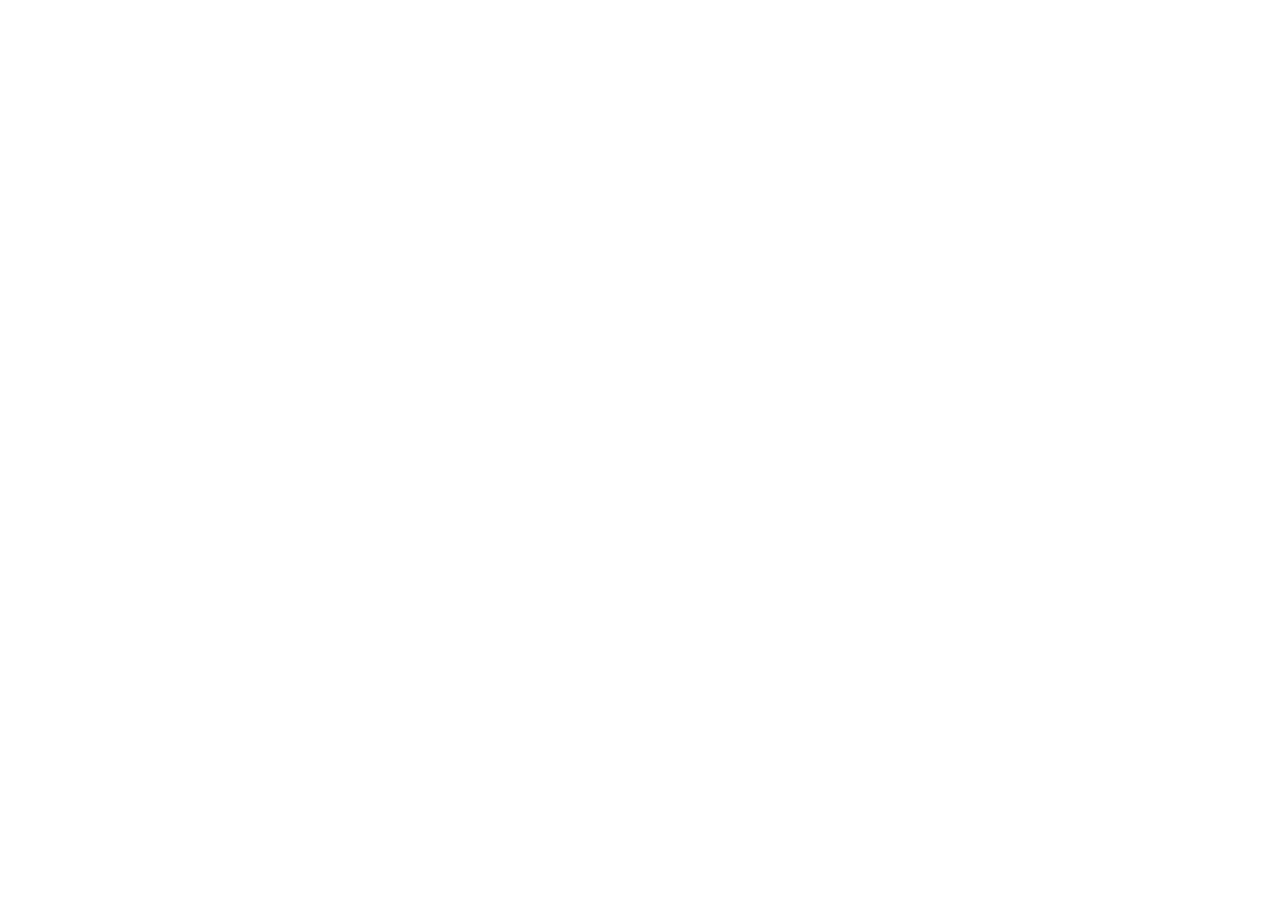
==== index.html @ 35ed0b35 "changes" ====
<!doctype html>
<html lang="en">

<head>
  <meta charset="utf-8">
  <title>Mattie P. Grandstaff's Resume</title>
  <link href="https://cdn.jsdelivr.net/npm/bootstrap@5.3.3/dist/css/bootstrap.min.css" rel="stylesheet"
    integrity="sha384-QWTKZyjpPEjISv5WaRU9OFeRpok6YctnYmDr5pNlyT2bRjXh0JMhjY6hW+ALEwIH" crossorigin="anonymous">
</head>

</div>
<body>



    
<script src="https://cdn.jsdelivr.net/npm/bootstrap@5.3.3/dist/js/bootstrap.bundle.min.js"
  integrity="sha384-YvpcrYf0tY3lHB60NNkmXc5s9fDVZLESaAA55NDzOxhy9GkcIdslK1eN7N6jIeHz"
  crossorigin="anonymous"></script>
</body>

</html>
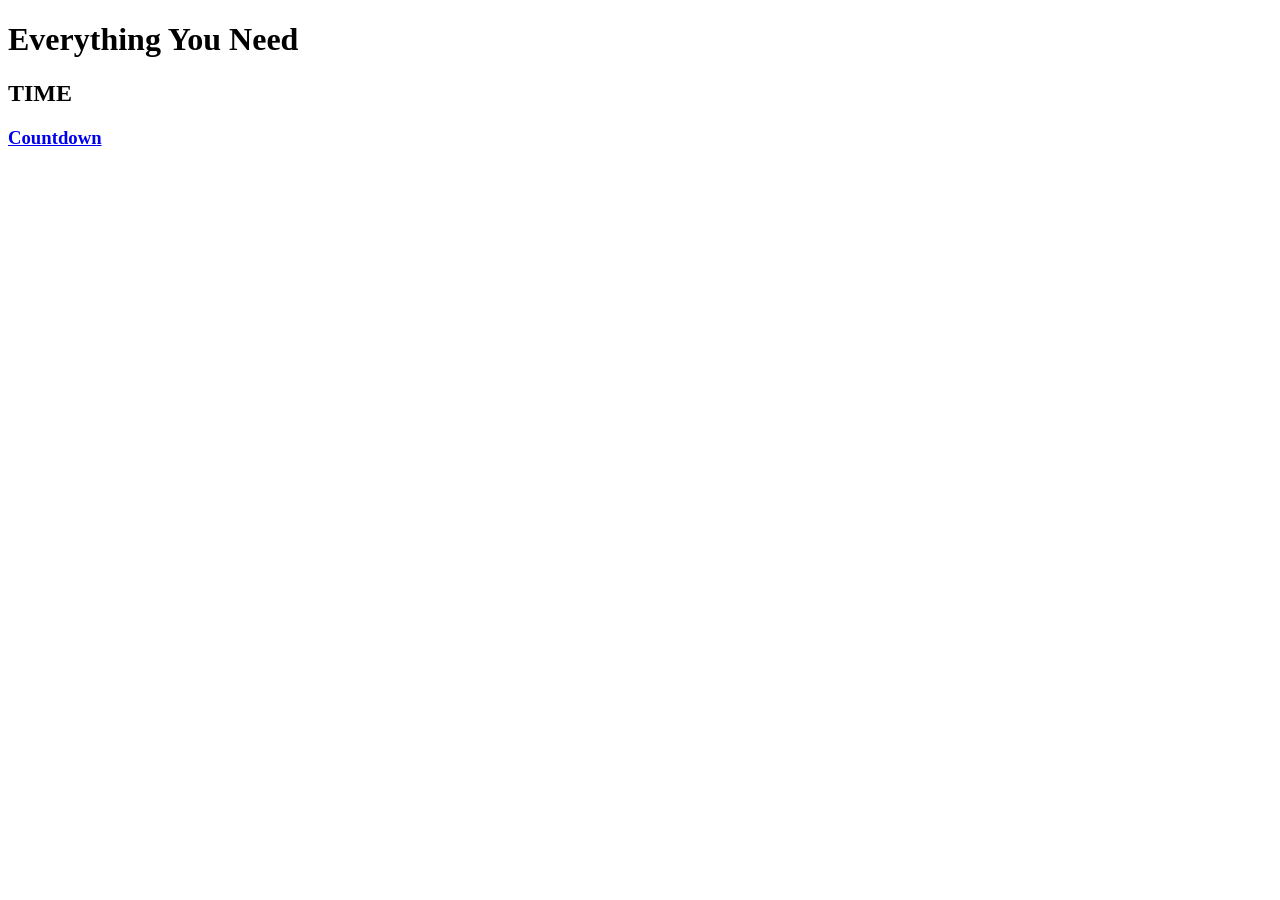
==== commit 8c105cea: "changes" ====
--- a/index.html
+++ b/index.html
@@ -1,22 +1,26 @@
 <!doctype html>
 <html lang="en">
-
-<head>
-  <meta charset="utf-8">
-  <title>Mattie P. Grandstaff's Resume</title>
-  <link href="https://cdn.jsdelivr.net/npm/bootstrap@5.3.3/dist/css/bootstrap.min.css" rel="stylesheet"
-    integrity="sha384-QWTKZyjpPEjISv5WaRU9OFeRpok6YctnYmDr5pNlyT2bRjXh0JMhjY6hW+ALEwIH" crossorigin="anonymous">
-</head>
-
-</div>
-<body>
+  <head>
+    <title>TIME</title>
+    <link rel='stylesheet' href='page-flip.css'>
+    <!--ATTRIBUTIONS: 
+    Code was used from:
+        https://github.com/madureira/pageflip
+                Artists:-->
+  </head>
+  <body>
+    <div class="cssBackgroundImg">
+      <!--loading the image in this division with the parent and child image classes-->
+    </div>
 
 
+    <h1>Everything You Need</h1>
 
-    
-<script src="https://cdn.jsdelivr.net/npm/bootstrap@5.3.3/dist/js/bootstrap.bundle.min.js"
-  integrity="sha384-YvpcrYf0tY3lHB60NNkmXc5s9fDVZLESaAA55NDzOxhy9GkcIdslK1eN7N6jIeHz"
-  crossorigin="anonymous"></script>
-</body>
+    <div class="text">
+      <h2>TIME</h2>
+      <h3><a href="https://www.bigtimer.net/">Countdown</a></h3>
+    </div>
 
+    <script src="assets/js/main.js"></script>
+  </body>
 </html>
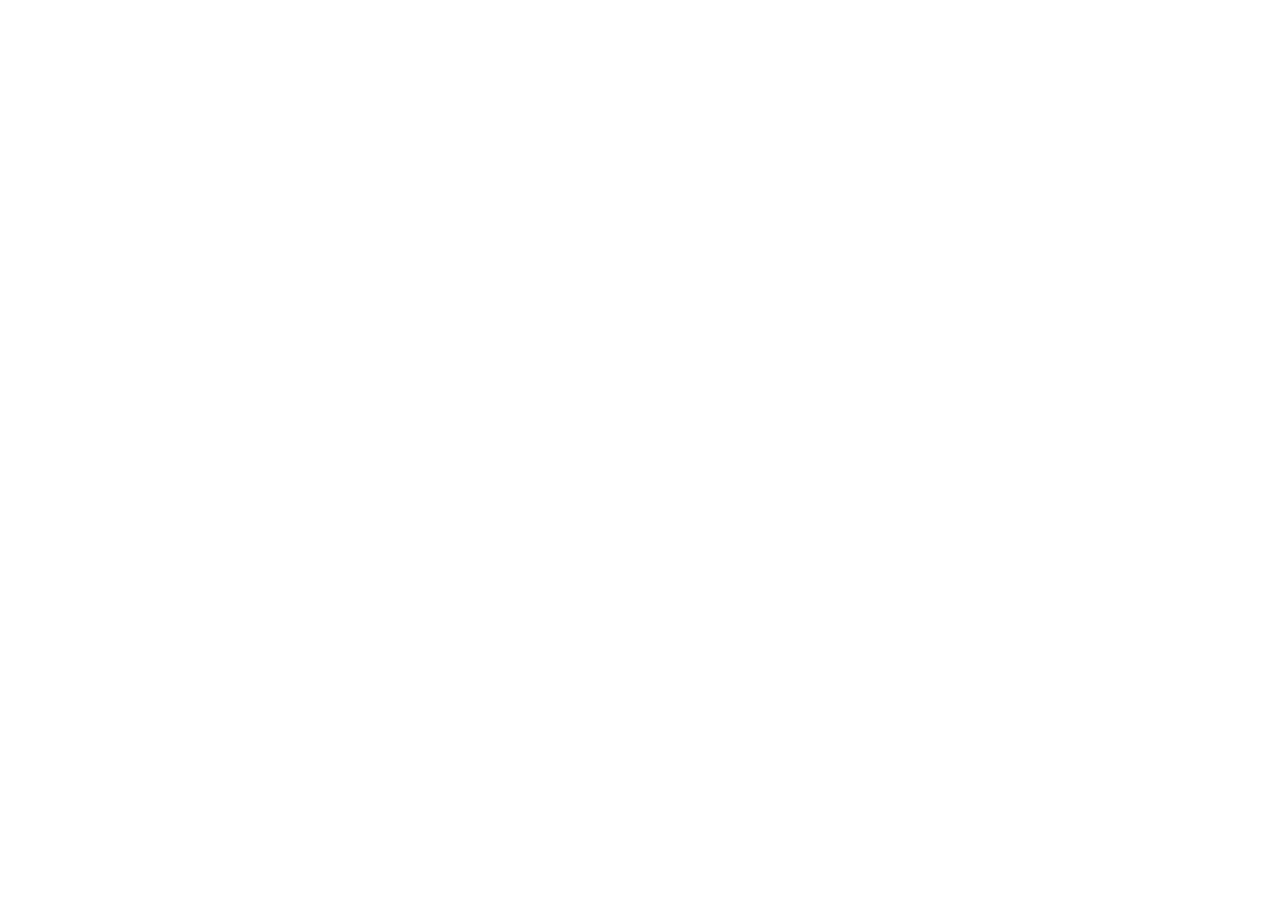
==== commit f8d0d443: "changes" ====
--- a/index.html
+++ b/index.html
@@ -9,18 +9,17 @@
                 Artists:-->
   </head>
   <body>
-    <div class="cssBackgroundImg">
-      <!--loading the image in this division with the parent and child image classes-->
-    </div>
+    <script>
+      new Pageflip('#myDiv', [
+        '/page_001.jpg',
+        '/page_002.jpg',
+        '/page_003.jpg',
+        '/page_004.jpg',
+        '/page_005.jpg',
+        '/page_006.jpg'
+      ]);
+    </script>
 
-
-    <h1>Everything You Need</h1>
-
-    <div class="text">
-      <h2>TIME</h2>
-      <h3><a href="https://www.bigtimer.net/">Countdown</a></h3>
-    </div>
-
-    <script src="assets/js/main.js"></script>
+    <script src="page-flip.js"></script>
   </body>
 </html>
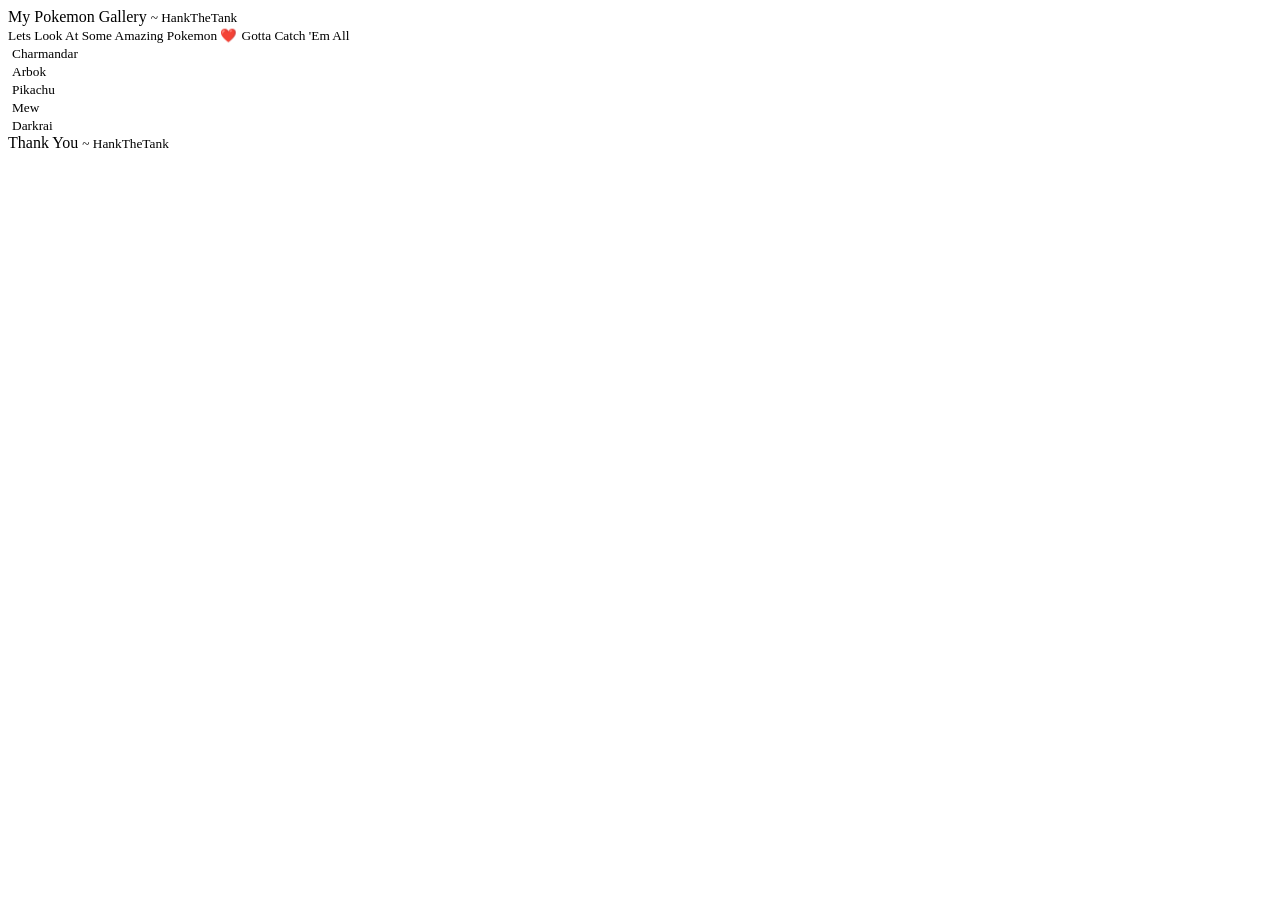
==== commit e6e674ee: "changes" ====
--- a/index.html
+++ b/index.html
@@ -1,25 +1,50 @@
-<!doctype html>
+<!DOCTYPE html>
 <html lang="en">
-  <head>
-    <title>TIME</title>
-    <link rel='stylesheet' href='page-flip.css'>
-    <!--ATTRIBUTIONS: 
-    Code was used from:
-        https://github.com/madureira/pageflip
-                Artists:-->
-  </head>
-  <body>
-    <script>
-      new Pageflip('#myDiv', [
-        '/page_001.jpg',
-        '/page_002.jpg',
-        '/page_003.jpg',
-        '/page_004.jpg',
-        '/page_005.jpg',
-        '/page_006.jpg'
-      ]);
-    </script>
 
-    <script src="page-flip.js"></script>
-  </body>
+<head>
+  <meta charset="UTF-8" />
+  <meta name="viewport" content="width=device-width, initial-scale=1.0" />
+  <link rel="stylesheet" href="style.css" />
+  <title>Pokemon Magazine</title>
+</head>
+
+<body>
+  <div class="flipbook">
+    <div class="hard">My Pokemon Gallery <small>~ HankTheTank</small></div>
+    <div class="hard"></div>
+    <div>
+      <small>Lets Look At Some Amazing Pokemon ❤️</small>
+      <small>Gotta Catch 'Em All</small>
+    </div>
+    <div>
+      <img src="images/img-1.png" alt="" />
+      <small> Charmandar </small>
+    </div>
+    <div>
+      <img src="images/img-2.png" alt="" />
+      <small> Arbok </small>
+    </div>
+    <div>
+      <img src="images/img-3.png" alt="" />
+      <small> Pikachu </small>
+    </div>
+    <div>
+      <img src="images/img-4.png" alt="" />
+      <small> Mew </small>
+    </div>
+    <div>
+      <img src="images/img-5.png" alt="" />
+      <small> Darkrai </small>
+    </div>
+    <div class="hard"></div>
+    <div class="hard">Thank You <small>~ HankTheTank</small></div>
+  </div>
+
+  <script src="jquery.js"></script>
+  <script src="turn.js"></script>
+  <script>
+    $(".flipbook").turn();
+  </script>
+</body>
+
 </html>
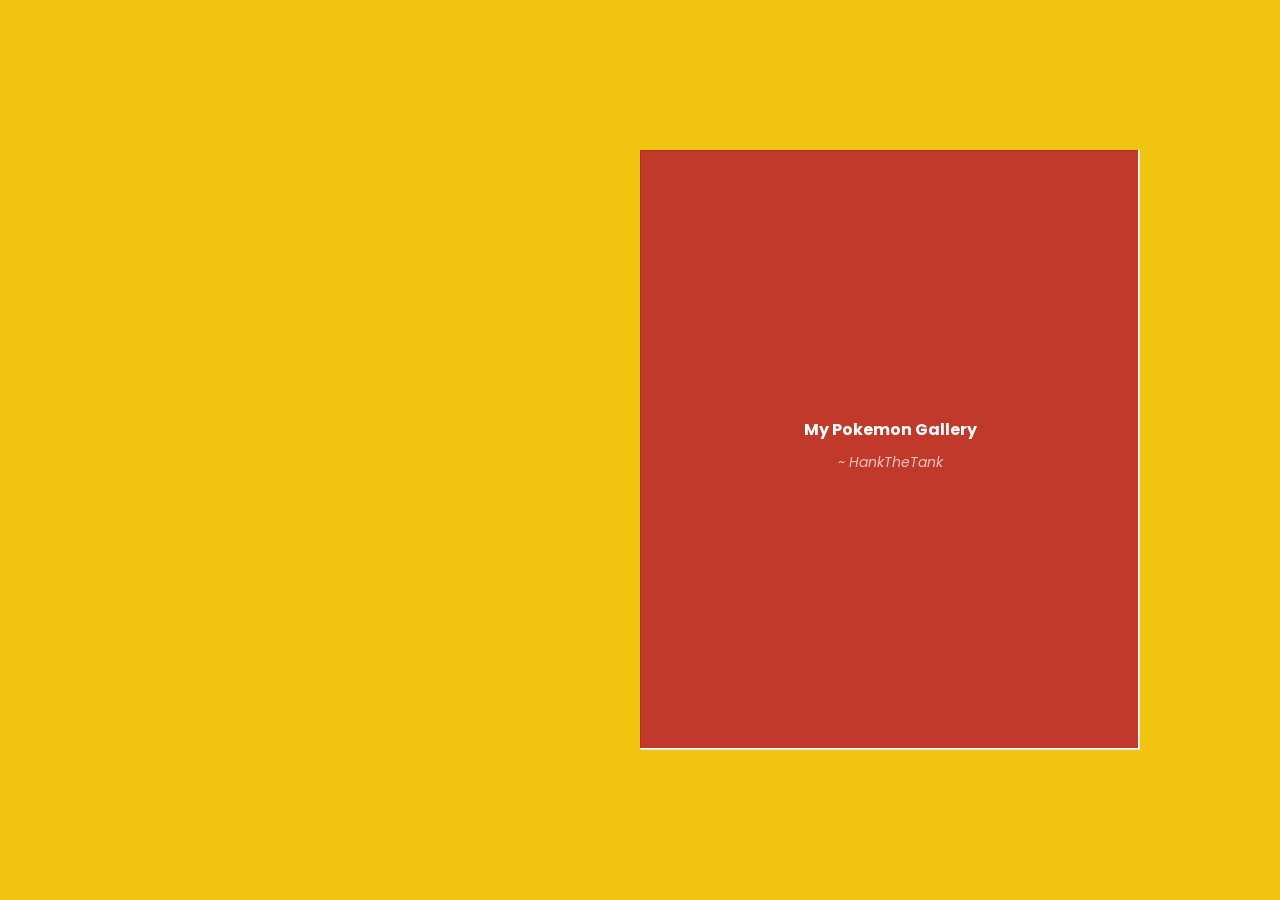
==== commit 6f0230f8: "changes" ====
--- a/index.html
+++ b/index.html
@@ -17,24 +17,28 @@
       <small>Gotta Catch 'Em All</small>
     </div>
     <div>
-      <img src="images/img-1.png" alt="" />
+      <img src="images/Covers.jpg" alt="" />
       <small> Charmandar </small>
     </div>
     <div>
-      <img src="images/img-2.png" alt="" />
+      <img src="images/Preface.jpg" alt="" />
       <small> Arbok </small>
     </div>
     <div>
-      <img src="images/img-3.png" alt="" />
+      <img src="images/TableofContents.jpg" alt="" />
       <small> Pikachu </small>
     </div>
     <div>
-      <img src="images/img-4.png" alt="" />
+      <img src="images/Music.jpg" alt="" />
       <small> Mew </small>
     </div>
     <div>
-      <img src="images/img-5.png" alt="" />
+      <img src="images/Books.jpg" alt="" />
       <small> Darkrai </small>
+    </div>
+    <div>
+      <img src="images/Art.jpg" alt=""/>
+      <small> Page 6</small>
     </div>
     <div class="hard"></div>
     <div class="hard">Thank You <small>~ HankTheTank</small></div>
--- a/style.css
+++ b/style.css
@@ -0,0 +1,57 @@
+@import url('https://fonts.googleapis.com/css2?family=Poppins:ital,wght@0,100;0,200;0,300;0,400;0,500;0,600;0,700;0,800;0,900;1,100;1,200;1,300;1,400;1,500;1,600;1,700;1,800;1,900&display=swap');
+
+*{
+    margin: 0;
+    padding: 0;
+    box-sizing: border-box;
+	font-family: "Poppins", sans-serif;
+}
+
+body {
+    display: grid;
+    place-content: center;
+    height: 100vh;
+    width: 100vw;
+	overflow: hidden;
+	background: #f1c40f;
+}
+
+.flipbook {
+    width: 1000px;
+    height: 600px;
+}
+
+.flipbook .hard {
+    background: #c0392b !important;
+    color: #fff;
+    font-weight: bold;
+    border: none; 
+}
+
+.flipbook .hard small{
+	font-style: italic;
+	font-weight: lighter;
+	opacity: 0.7;
+	font-size: 14px;
+}
+
+.flipbook .page {
+    background: white;
+	display: flex;
+	flex-direction: column;
+	justify-content: center;
+	align-items: center;
+    gap: 10px;
+    border: 1px solid rgba(0, 0, 0, 0.11);
+}
+
+.page img{
+	width: 70%;
+	object-fit: cover;
+	margin: auto;
+}
+
+.flipbook .page small{
+	font-size: 14px;
+    margin-bottom: 10px;
+}
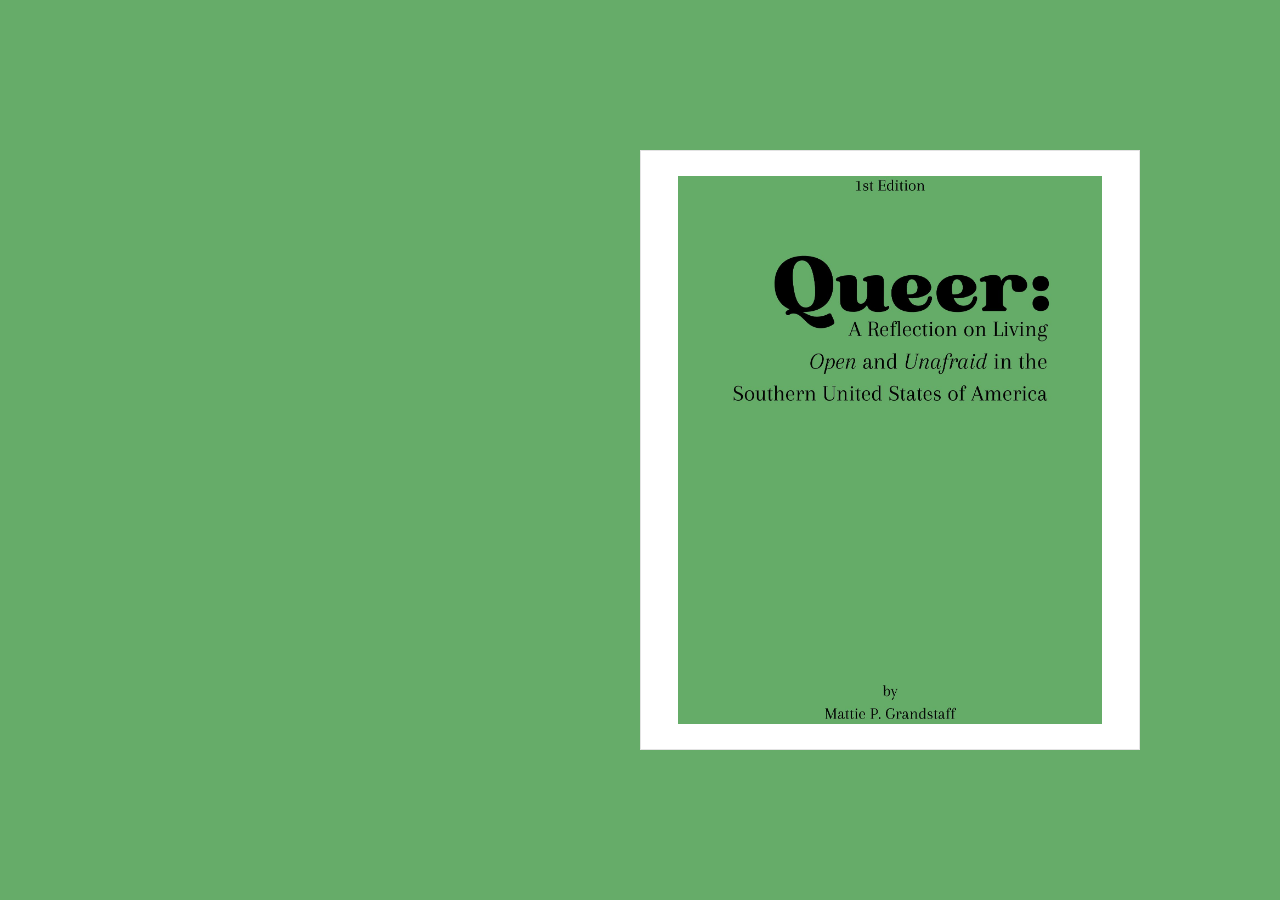
==== commit 45215413: "changes" ====
--- a/index.html
+++ b/index.html
@@ -5,43 +5,30 @@
   <meta charset="UTF-8" />
   <meta name="viewport" content="width=device-width, initial-scale=1.0" />
   <link rel="stylesheet" href="style.css" />
-  <title>Pokemon Magazine</title>
+  <title>Queer: Internet Studio 1 Final</title>
 </head>
 
 <body>
   <div class="flipbook">
-    <div class="hard">My Pokemon Gallery <small>~ HankTheTank</small></div>
-    <div class="hard"></div>
     <div>
-      <small>Lets Look At Some Amazing Pokemon ❤️</small>
-      <small>Gotta Catch 'Em All</small>
-    </div>
-    <div>
-      <img src="images/Covers.jpg" alt="" />
-      <small> Charmandar </small>
+      <img src="images/Cover.jpg" alt="" />
     </div>
     <div>
       <img src="images/Preface.jpg" alt="" />
-      <small> Arbok </small>
     </div>
     <div>
       <img src="images/TableofContents.jpg" alt="" />
-      <small> Pikachu </small>
     </div>
     <div>
       <img src="images/Music.jpg" alt="" />
-      <small> Mew </small>
     </div>
     <div>
       <img src="images/Books.jpg" alt="" />
-      <small> Darkrai </small>
     </div>
     <div>
       <img src="images/Art.jpg" alt=""/>
-      <small> Page 6</small>
     </div>
     <div class="hard"></div>
-    <div class="hard">Thank You <small>~ HankTheTank</small></div>
   </div>
 
   <script src="jquery.js"></script>
--- a/style.css
+++ b/style.css
@@ -13,7 +13,7 @@
     height: 100vh;
     width: 100vw;
 	overflow: hidden;
-	background: #f1c40f;
+	background: #66ac69;
 }
 
 .flipbook {
@@ -32,7 +32,7 @@
 	font-style: italic;
 	font-weight: lighter;
 	opacity: 0.7;
-	font-size: 14px;
+	font-size: 10px;
 }
 
 .flipbook .page {
@@ -46,7 +46,7 @@
 }
 
 .page img{
-	width: 70%;
+	width: 85%;
 	object-fit: cover;
 	margin: auto;
 }
